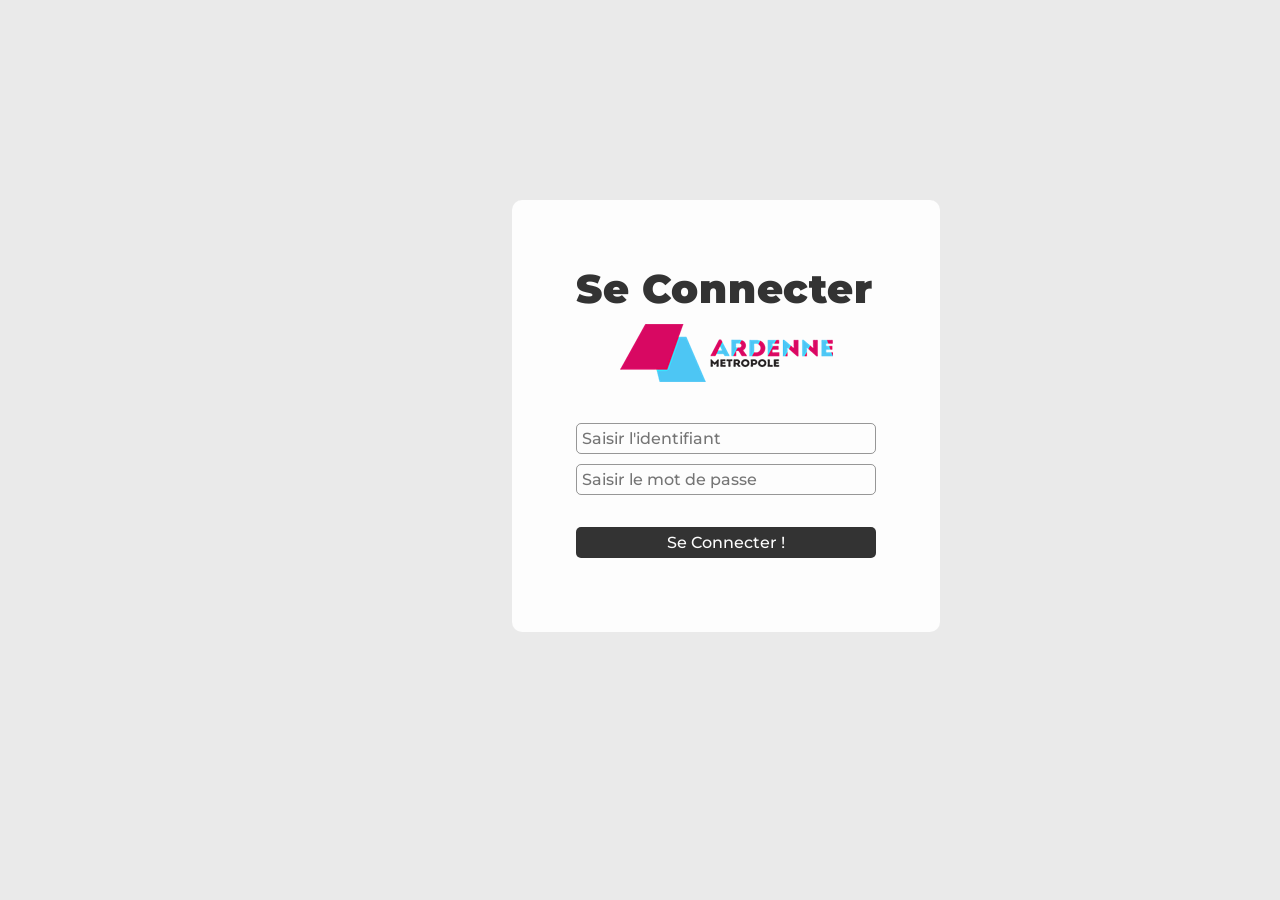
==== login.html @ 145c4473 "Created files HTML & Update" ====
<!DOCTYPE html>
<html lang="fr">
<head>
    <meta charset="UTF-8">
    <meta http-equiv="X-UA-Compatible" content="IE=edge">
    <meta name="viewport" content="width=device-width, initial-scale=1.0">
    <link rel="icon" href="assets/cropped-ardenne-22-192x192.png" sizes="192x192">
    <link rel="stylesheet" href="src/css/styles.css">
    <title>Login - Ardennes Métropole</title>
</head>
<body>

    <div class="login__form">
        <h1>Se Connecter
            <img src="assets/ardenne.png" alt="">
        </h1>
        
        <form action=""> 
            <!-- <label for="name">Identifiant</label> -->
            <input type="text" name="name" id="name" required placeholder="Saisir l'identifiant">

            <!-- <label for="password">Mot de passe</label> -->
            <input type="password" name="password" id="password" required placeholder="Saisir le mot de passe">

            <input type="submit" id="submit" value="Se Connecter !">

        </form>
    </div>

</body>
</html>
---- src/css/styles.css ----
@charset "UTF-8";
/*─────────────────────────────────────────────────────────────────────────────────────────────────*/
/*─────────────────────────────────────────────────────────────────────────────────────────────────*/
/*─
/*─                                                                                      RESET
/*─
/*─────────────────────────────────────────────────────────────────────────────────────────────────*/
/*─────────────────────────────────────────────────────────────────────────────────────────────────*/
@import url("https://fonts.googleapis.com/css2?family=Montserrat:wght@400;500;700;900&display=swap");
* {
  box-sizing: border-box;
}

html {
  -webkit-text-size-adjust: none;
  /*─ Debug font size on iphone when landscape orientation ─*/
  -webkit-font-smoothing: subpixel-antialiased;
  /*─ Debug safari font weight when fixed element on the page ─*/
  -webkit-font-smoothing: antialiased;
  /*─ idem : Debug safari font weight when fixed element on the page ─*/
}

html, body, nav, header, footer, div, span,
h1, h2, h3, p,
a, img,
ul, li,
table, form, label, input, textarea, select, button {
  margin: 0;
  padding: 0;
  border: 0;
  font: inherit;
  font-size: 100%;
}

ul {
  list-style: none;
}

li {
  list-style: none;
}

input, textarea, select, button {
  display: block;
  box-sizing: border-box;
  border-radius: 0;
  outline: none;
  border: none;
  background: none;
  color: inherit;
}

input:focus,
textarea:focus,
button:focus {
  outline: none;
}

input[type=submit]:hover,
button:hover {
  cursor: pointer;
}

input::-ms-clear {
  display: none;
  /*─ IE11 → remove cross to close ─*/
}

textarea {
  overflow: auto;
  /*─ Hide scroll bar on IE ─*/
}

a {
  color: inherit;
  text-decoration: none;
}

img, video, svg, picture {
  display: block;
}

img, video {
  width: 100%;
  height: auto;
}

svg {
  width: 100%;
  height: 100%;
}

iframe {
  position: absolute;
  top: 0;
  left: 0;
  width: 100%;
  height: 100%;
}

body {
  font-size: 16px;
  font-family: "Montserrat", sans-serif;
  color: #333;
  font-weight: 500;
}

h1,
h2,
h3 {
  font-weight: 900;
  letter-spacing: 0.8px;
}

h1 {
  font-size: 40px;
}

h2 {
  font-size: 30px;
}

h3 {
  font-size: 20px;
}

body {
  position: relative;
  width: 100%;
  height: 100%;
  background-color: rgba(51, 51, 51, 0.1);
}

.login__form {
  position: absolute;
  top: 200px;
  left: 40%;
  width: auto;
  height: auto;
  padding: 5%;
  background-color: #FDFDFD;
  border-radius: 10px;
}
.login__form h1 {
  margin-bottom: 30px;
}
.login__form label {
  font-size: 20px;
  font-weight: 700;
}
.login__form input {
  width: 100%;
  margin: 10px 0;
  border: 1px solid rgba(51, 51, 51, 0.5);
  padding: 5px;
  border-radius: 5px;
}
.login__form input#submit {
  background-color: #333;
  color: #FDFDFD;
  margin-top: 2em;
}
.login__form input#submit:hover {
  background-color: rgba(51, 51, 51, 0.5);
  transition: 0.3s;
}

body {
  position: relative;
}

header {
  display: flex;
  justify-content: space-between;
  align-items: center;
  padding: 0 2%;
  height: 70px;
  font-size: 16px;
  font-weight: 700;
  background-color: #fdfdfd;
  box-shadow: 0px 4px 4px rgba(0, 0, 0, 0.25);
  text-transform: uppercase;
}
header a {
  display: flex;
}
header a svg {
  margin-right: 10px;
}
header a:hover {
  fill: grey;
  color: gray;
  transition: 0.3s;
}
header nav ul {
  display: flex;
  gap: 50px;
}

.hero {
  display: flex;
  align-items: center;
  flex-direction: column;
  text-align: center;
  margin: 20px 0;
  line-height: 1.5;
}
.hero img {
  margin-bottom: 20px;
}

.header__task .header__title {
  display: flex;
}
.header__task .header__title h2 {
  display: flex;
  justify-content: center;
  align-items: center;
  width: 50%;
  height: 70px;
  cursor: pointer;
}
.header__task .header__title h2.active {
  border-bottom: 5px solid orange;
}
.header__task .content section {
  width: 100%;
  height: auto;
  padding: 25px 0;
  background-color: #fddfdf;
  display: none;
}
.header__task .content section:nth-child(2) {
  background-color: rgba(0, 0, 255, 0.5);
  color: #FFF;
  display: none;
}
.header__task .content section.active {
  display: block;
}
.header__task .content section .title {
  position: relative;
  width: 80%;
  margin: auto;
  margin-bottom: 50px;
}
.header__task .content section .title .title__task {
  padding: 20px 0;
  cursor: pointer;
}
.header__task .content section .title .title__task::after {
  content: "";
  display: inline-block;
  background-image: url(../../assets/arrow-down-s-line.svg);
  width: 25px;
  height: 25px;
  position: absolute;
  right: 0;
}
.header__task .content section .title .title__wrapper {
  background-color: #F1F1F1;
  border-radius: 10px;
  left: 0;
  width: 100%;
  margin-bottom: 10px;
  padding: 20px;
  padding-left: 10px;
  display: none;
  color: #333;
}
.header__task .content section .title .title__wrapper.active {
  display: block;
}
.header__task .content section .title .title__wrapper .task__adds {
  display: inline-flex;
  justify-content: center;
  align-items: center;
  background-color: orange;
  width: 300px;
  height: 50px;
  border-radius: 25px;
  color: #FFF;
  box-shadow: 0px 4px 4px rgba(0, 0, 0, 0.25);
  cursor: pointer;
}
.header__task .content section .title .line {
  position: relative;
}
.header__task .content section .title .line .line-main {
  position: absolute;
  border-radius: 25px;
  background-color: #ccc;
  width: 100%;
  height: 10px;
}
.header__task .content section .title .line .line-progress {
  position: absolute;
  border-radius: 25px;
  background-color: #008000;
  width: 50%;
  height: 10px;
}

footer {
  display: flex;
  justify-content: center;
  align-items: center;
  height: 40px;
  background-color: #333;
  color: #FFF;
}
footer a {
  color: orange;
  text-decoration: underline;
}

svg {
  width: 20px;
}

/*# sourceMappingURL=styles.css.map */
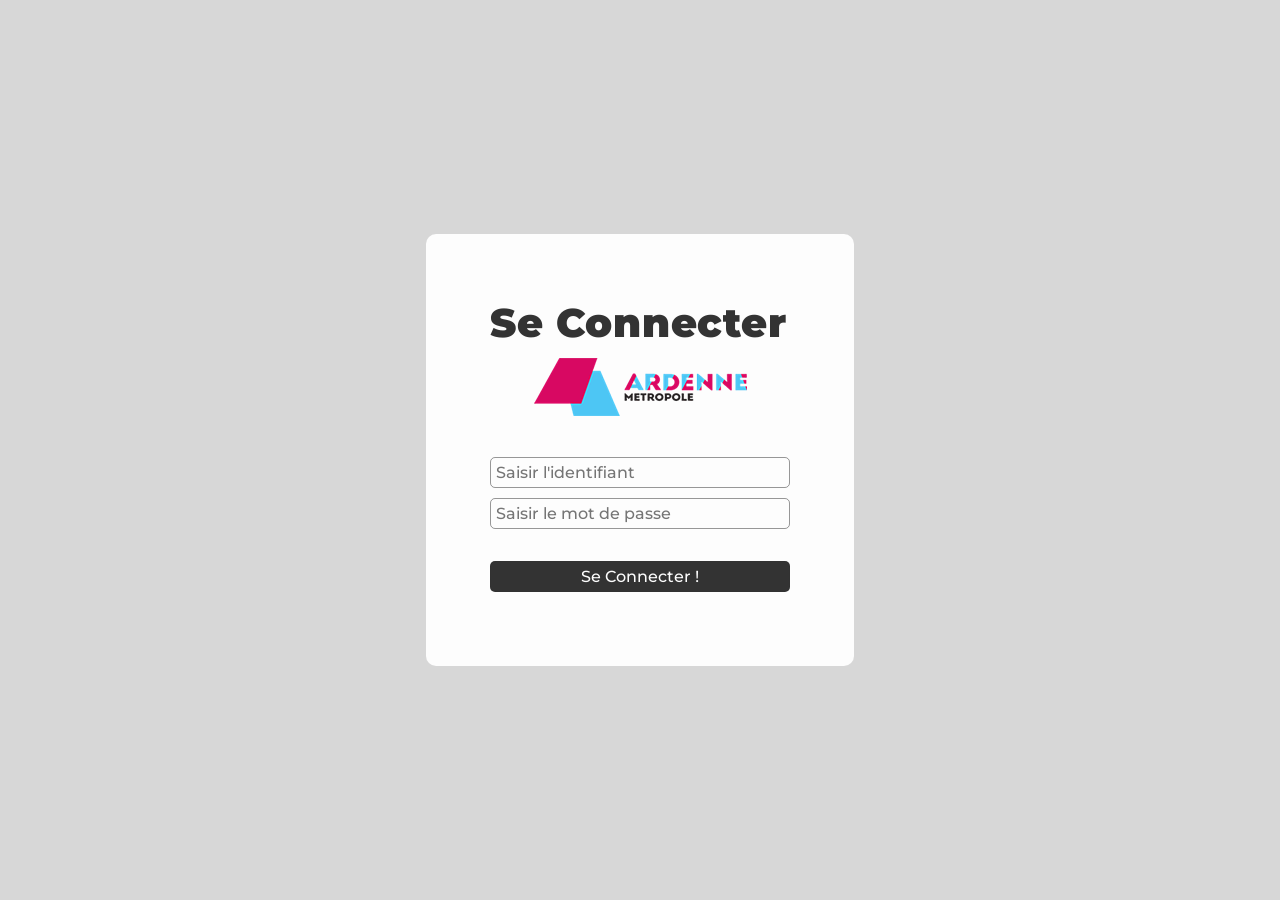
==== commit 12850612: "Update" ====
--- a/login.html
+++ b/login.html
@@ -1,5 +1,5 @@
 <!DOCTYPE html>
-<html lang="fr">
+<html lang="fr" class=".html">
 <head>
     <meta charset="UTF-8">
     <meta http-equiv="X-UA-Compatible" content="IE=edge">
@@ -8,7 +8,7 @@
     <link rel="stylesheet" href="src/css/styles.css">
     <title>Login - Ardennes Métropole</title>
 </head>
-<body>
+<body class="body">
 
     <div class="login__form">
         <h1>Se Connecter
--- a/src/css/styles.css
+++ b/src/css/styles.css
@@ -124,22 +124,26 @@
   font-size: 20px;
 }
 
-body {
-  position: relative;
+html, body {
   width: 100%;
   height: 100%;
+  margin: 0;
   background-color: rgba(51, 51, 51, 0.1);
+  display: flex;
 }
 
 .login__form {
-  position: absolute;
-  top: 200px;
-  left: 40%;
   width: auto;
   height: auto;
+  max-width: 80%;
+  max-height: 80%;
+  margin: auto;
   padding: 5%;
   background-color: #FDFDFD;
   border-radius: 10px;
+}
+.login__form img {
+  width: 300px;
 }
 .login__form h1 {
   margin-bottom: 30px;
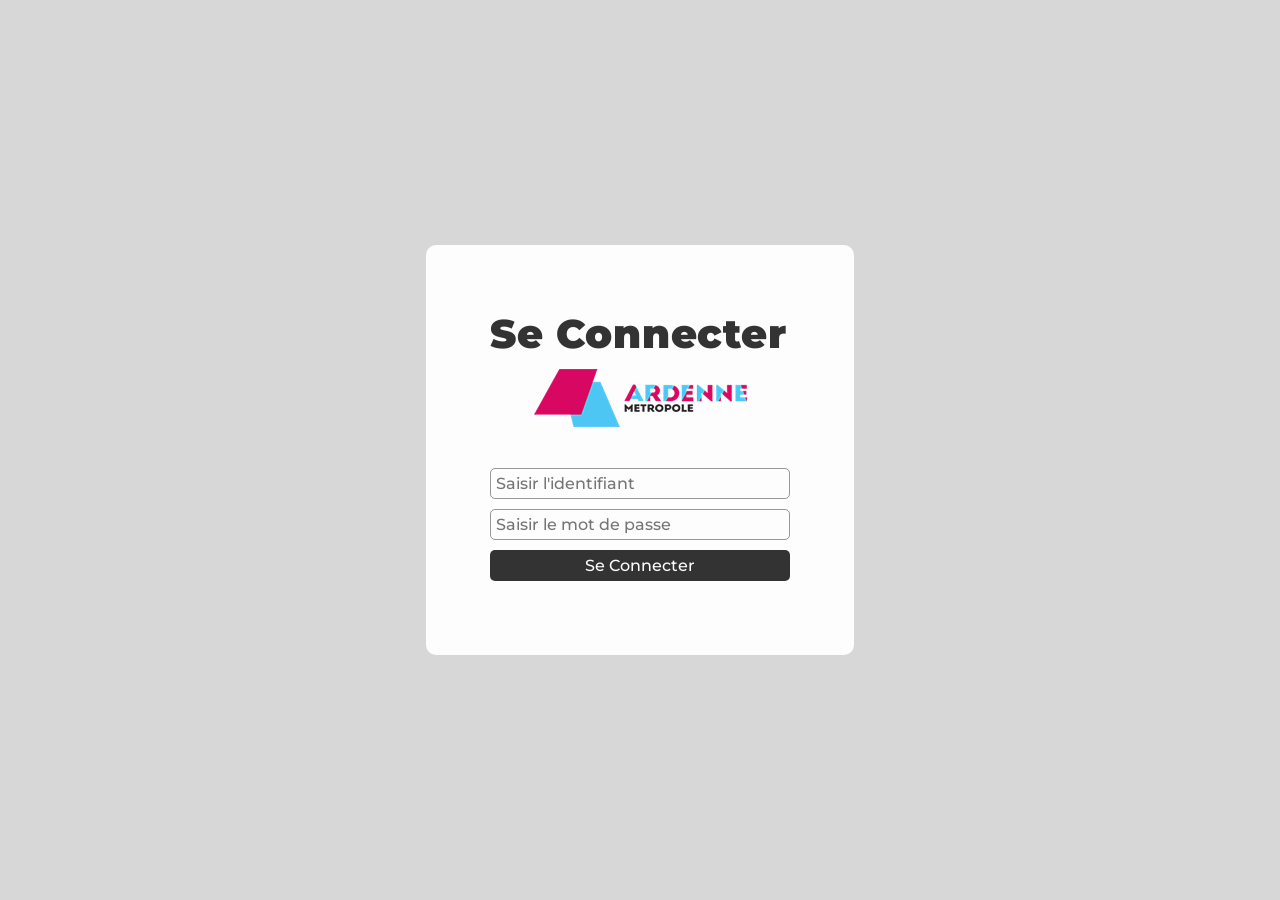
==== commit 29c72096: "Created PHP files" ====
--- a/login.html
+++ b/login.html
@@ -1,5 +1,5 @@
 <!DOCTYPE html>
-<html lang="fr" class=".html">
+<html lang="fr">
 <head>
     <meta charset="UTF-8">
     <meta http-equiv="X-UA-Compatible" content="IE=edge">
@@ -8,24 +8,34 @@
     <link rel="stylesheet" href="src/css/styles.css">
     <title>Login - Ardennes Métropole</title>
 </head>
-<body class="body">
+<body>
 
     <div class="login__form">
         <h1>Se Connecter
             <img src="assets/ardenne.png" alt="">
         </h1>
         
-        <form action=""> 
+        <form action="" method="post"> 
             <!-- <label for="name">Identifiant</label> -->
-            <input type="text" name="name" id="name" required placeholder="Saisir l'identifiant">
+            <input type="text" name="pseudo" id="pseudo" required placeholder="Saisir l'identifiant">
 
             <!-- <label for="password">Mot de passe</label> -->
-            <input type="password" name="password" id="password" required placeholder="Saisir le mot de passe">
+            <input type="password" name="motdepasse" id="password" required placeholder="Saisir le mot de passe">
 
-            <input type="submit" id="submit" value="Se Connecter !">
+            <button type="submit" id="submit">Se Connecter</button>
 
         </form>
     </div>
 
 </body>
-</html>+</html>
+<style>
+    html,
+    body {
+    width: 100%;
+    height: 100%;
+    background-color: rgba(51, 51, 51, .1);
+    display: flex;
+    vertical-align: middle;
+}
+</style>
--- a/src/css/styles.css
+++ b/src/css/styles.css
@@ -124,14 +124,6 @@
   font-size: 20px;
 }
 
-html, body {
-  width: 100%;
-  height: 100%;
-  margin: 0;
-  background-color: rgba(51, 51, 51, 0.1);
-  display: flex;
-}
-
 .login__form {
   width: auto;
   height: auto;
@@ -159,12 +151,17 @@
   padding: 5px;
   border-radius: 5px;
 }
-.login__form input#submit {
+.login__form form #submit {
   background-color: #333;
   color: #FDFDFD;
   margin-top: 2em;
-}
-.login__form input#submit:hover {
+  width: 100%;
+  margin: 10px 0;
+  border: 1px solid rgba(51, 51, 51, 0.5);
+  padding: 5px;
+  border-radius: 5px;
+}
+.login__form form #submit:hover {
   background-color: rgba(51, 51, 51, 0.5);
   transition: 0.3s;
 }
@@ -301,7 +298,6 @@
   position: absolute;
   border-radius: 25px;
   background-color: #008000;
-  width: 50%;
   height: 10px;
 }
 
